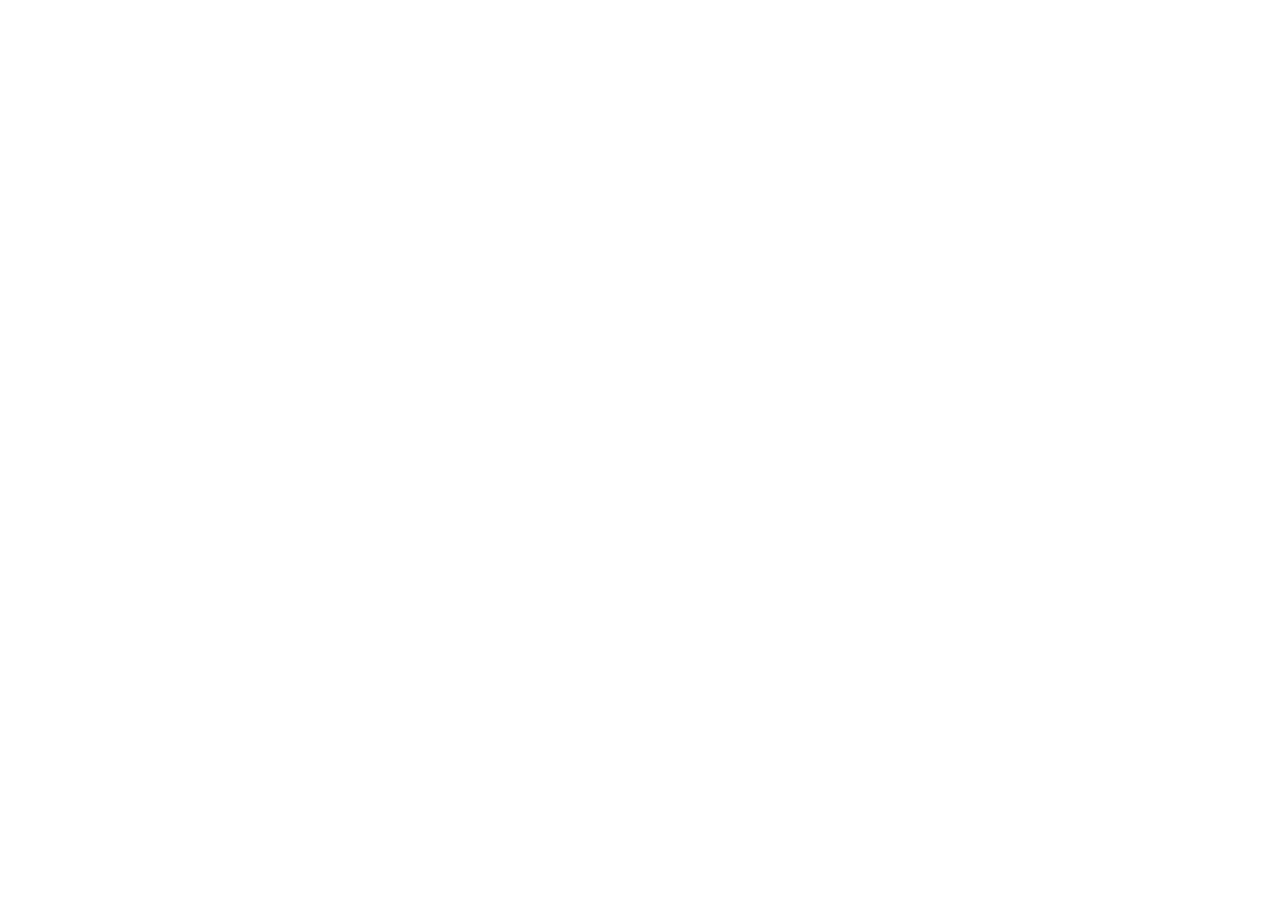
==== index.html @ a06a1afc "Estruturação do projeto" ====
<!DOCTYPE html>
<html lang="pt-br">
<head>
    <meta charset="UTF-8">
    <meta name="viewport" content="width=device-width, initial-scale=1.0">
    <title>Dashboard Mini Loja</title>
</head>
<body>
    
</body>
</html>
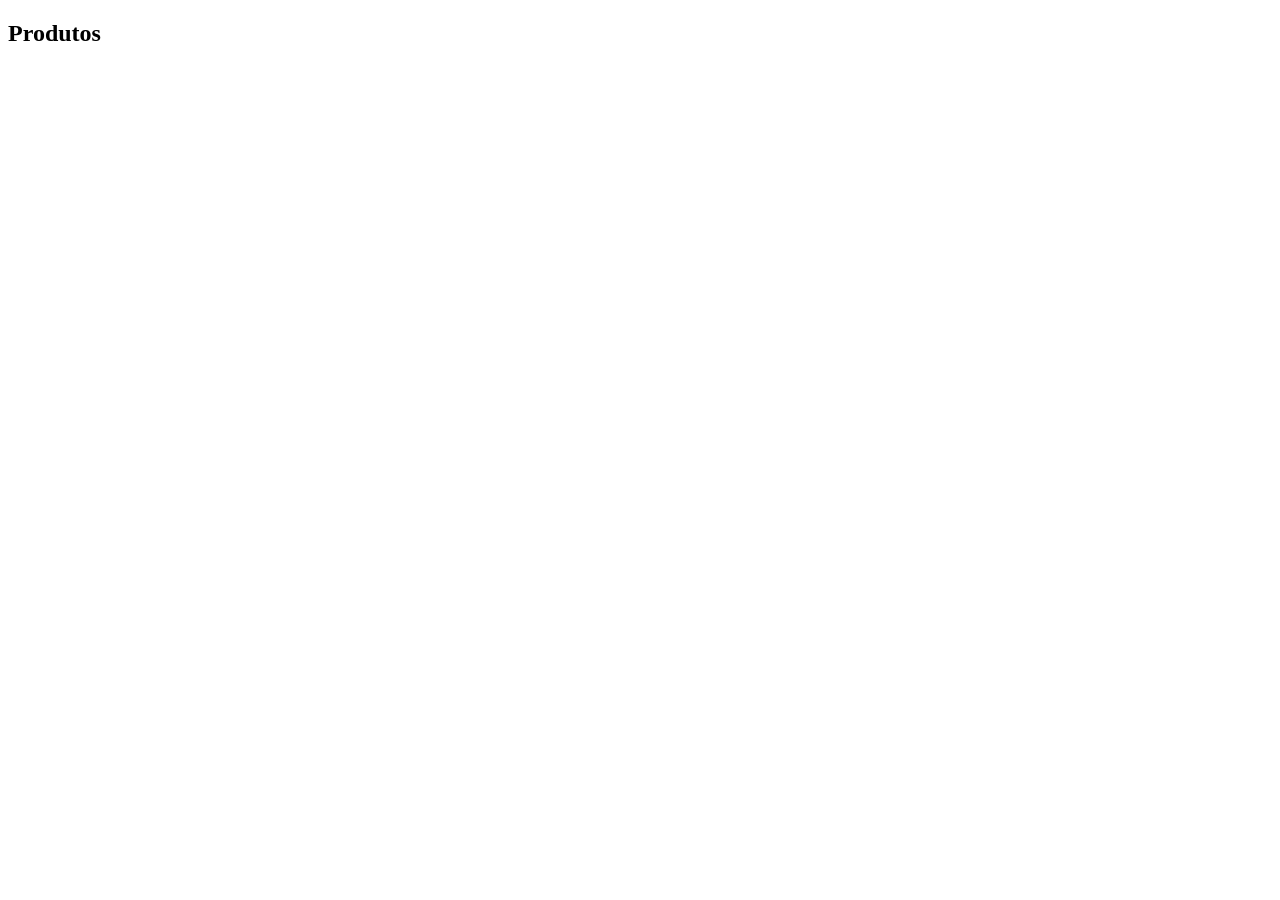
==== commit d5babb41: "adiciona funcionalidade de listagem de produtos com detalhes no frontend e backend" ====
--- a/index.html
+++ b/index.html
@@ -6,6 +6,11 @@
     <title>Dashboard Mini Loja</title>
 </head>
 <body>
-    
+    <section>
+    <h2>Produtos</h2>
+
+    <div id="lista-produtos"></div>
+    </section>
+<script src="js/produto.js"></script>
 </body>
 </html>
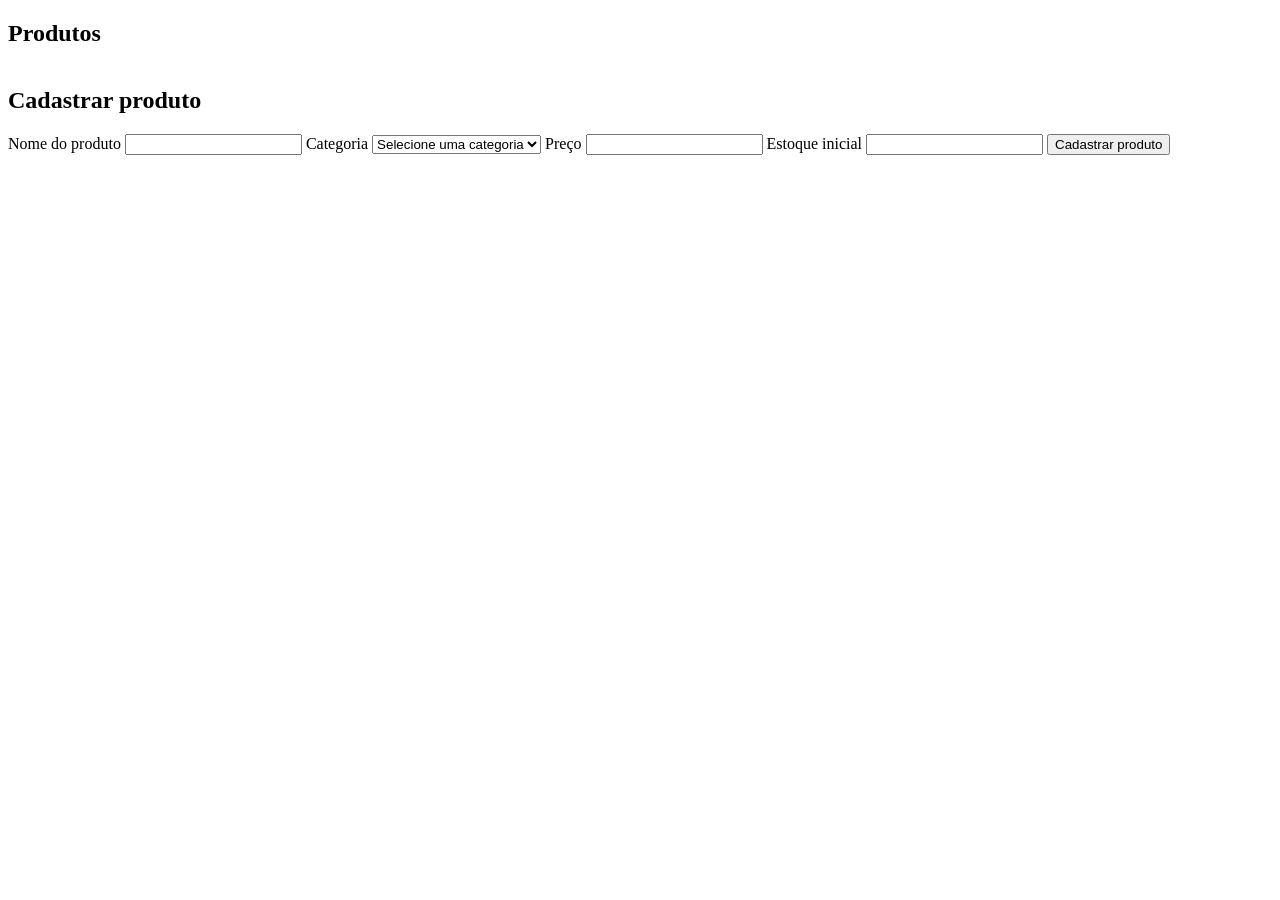
==== commit 4884c900: "adiciona formulário e lógica para cadastro de produtos no frontend e backend" ====
--- a/index.html
+++ b/index.html
@@ -3,6 +3,7 @@
 <head>
     <meta charset="UTF-8">
     <meta name="viewport" content="width=device-width, initial-scale=1.0">
+    <link rel="stylesheet" href="css/style.css">
     <title>Dashboard Mini Loja</title>
 </head>
 <body>
@@ -11,6 +12,32 @@
 
     <div id="lista-produtos"></div>
     </section>
+    <section>
+    <h2>Cadastrar produto</h2>
+
+    <form id="form-produto">
+
+        <label for="nome">Nome do produto</label>
+        <input type="text" id="nome" required>
+
+        <label for="categoria">Categoria</label>
+        <select id="categoria" required>
+            <option value="">Selecione uma categoria</option>
+            <option value="1">Eletrônicos</option>
+            <option value="2">Informática</option>
+            <option value="3">Acessórios</option>
+        </select>
+
+        <label for="preco">Preço</label>
+        <input type="number" id="preco" step="0.01" min="0" required>
+
+        <label for="estoque">Estoque inicial</label>
+        <input type="number" id="estoque" min="0" required>
+
+        <button type="submit">Cadastrar produto</button>
+
+    </form>
+</section>
 <script src="js/produto.js"></script>
 </body>
 </html>
--- a/css/style.css
+++ b/css/style.css
@@ -0,0 +1,36 @@
+
+
+#lista-produtos {
+    display: grid;
+    grid-template-columns: repeat(auto-fit, minmax(220px, 1fr));
+    gap: 20px;
+}
+
+.card-produto {
+    background-color: #ffffff;
+    border: 1px solid #e2e8f0;
+    border-radius: 12px;
+    padding: 20px;
+    box-shadow: 0 4px 12px rgba(0, 0, 0, 0.08);
+}
+
+.card-produto h3 {
+    margin-top: 0;
+    margin-bottom: 12px;
+}
+
+.card-produto p {
+    margin: 6px 0;
+}
+
+.estoque-baixo {
+    color: #dc2626;
+    font-weight: bold;
+}
+
+.aviso-estoque {
+    display: block;
+    margin-top: 10px;
+    font-size: 14px;
+    font-weight: bold;
+}
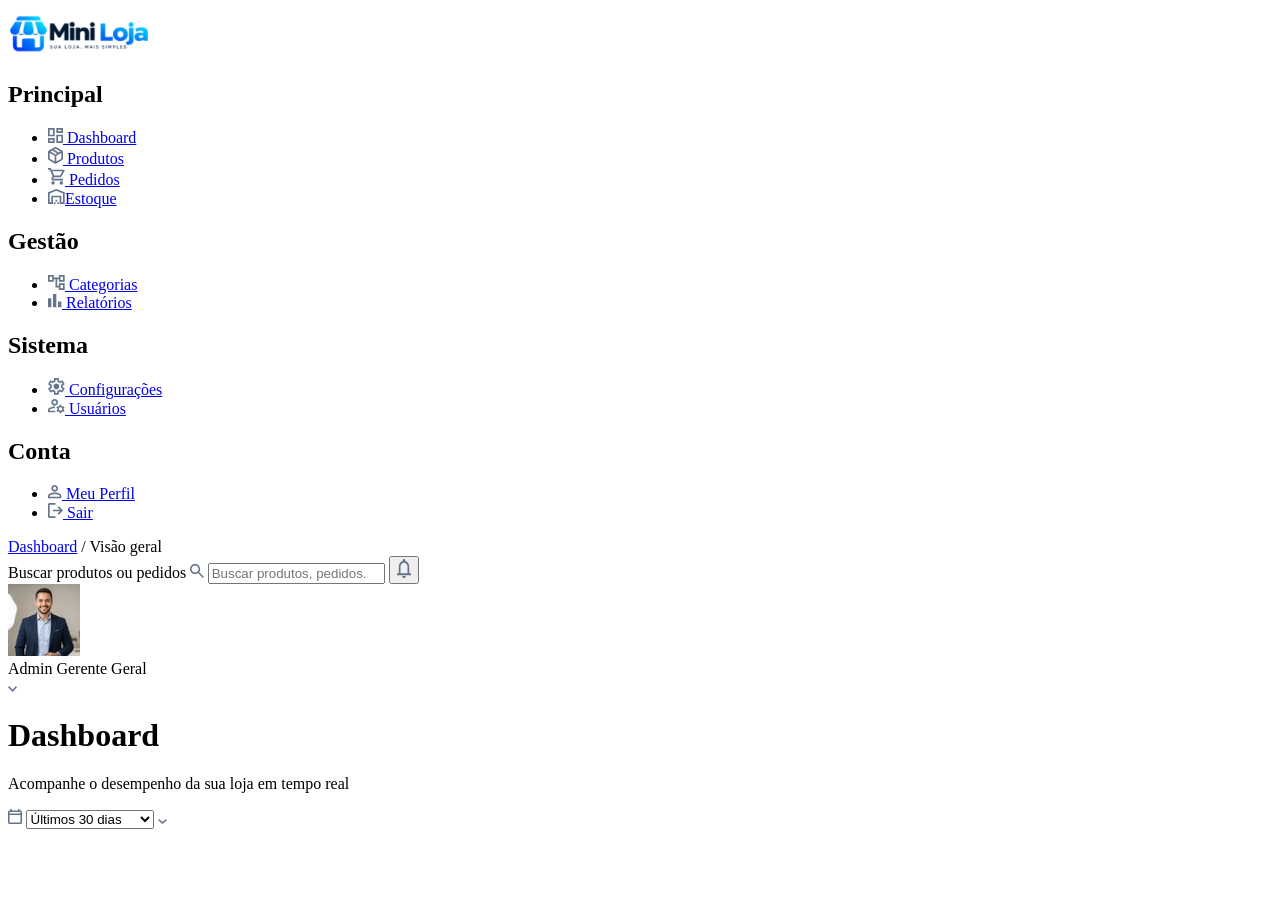
==== commit 2e437621: "adiciona ícone SVG de calendário e reorganiza a estrutura do HTML para o dashboard" ====
--- a/index.html
+++ b/index.html
@@ -1,5 +1,5 @@
 <!DOCTYPE html>
-<html lang="pt-br">
+<html lang="pt-br">     
 <head>
     <meta charset="UTF-8">
     <meta name="viewport" content="width=device-width, initial-scale=1.0">
@@ -7,37 +7,95 @@
     <title>Dashboard Mini Loja</title>
 </head>
 <body>
-    <section>
-    <h2>Produtos</h2>
+    <aside class="sidebar">
+        <img src="assets/img/Logo Mini Loja1.png" alt="Logo da Mini Loja" id="logo">
+        <nav aria-label="Navegação principal">
+            <h2>Principal</h2>
+            <ul>
+            <li><a href="#dashboard"><svg class="nav-icon" width="15" height="15" viewBox="0 0 15 15" fill="none" xmlns="http://www.w3.org/2000/svg">
+            <path d="M8.33333 5V0H15V5H8.33333ZM0 8.33333V0H6.66667V8.33333H0ZM8.33333 15V6.66667H15V15H8.33333ZM0 15V10H6.66667V15H0ZM1.66667 6.66667H5V1.66667H1.66667V6.66667ZM10 13.3333H13.3333V8.33333H10V13.3333ZM10 3.33333H13.3333V1.66667H10V3.33333ZM1.66667 13.3333H5V11.6667H1.66667V13.3333Z" fill="#64748B"/>
+            </svg> Dashboard</a></li>
+            <li><a href="#produtos"><svg class="nav-icon" width="15" height="17" viewBox="0 0 15 17" fill="none" xmlns="http://www.w3.org/2000/svg">
+            <path d="M6.66667 14.5208V8.8125L1.66667 5.91667V11.625L6.66667 14.5208ZM8.33333 14.5208L13.3333 11.625V5.91667L8.33333 8.8125V14.5208ZM6.66667 16.4375L0.833333 13.0833C0.569444 12.9306 0.364583 12.7292 0.21875 12.4792C0.0729167 12.2292 0 11.9514 0 11.6458V5.02083C0 4.71528 0.0729167 4.4375 0.21875 4.1875C0.364583 3.9375 0.569444 3.73611 0.833333 3.58333L6.66667 0.229167C6.93056 0.0763889 7.20833 0 7.5 0C7.79167 0 8.06944 0.0763889 8.33333 0.229167L14.1667 3.58333C14.4306 3.73611 14.6354 3.9375 14.7812 4.1875C14.9271 4.4375 15 4.71528 15 5.02083V11.6458C15 11.9514 14.9271 12.2292 14.7812 12.4792C14.6354 12.7292 14.4306 12.9306 14.1667 13.0833L8.33333 16.4375C8.06944 16.5903 7.79167 16.6667 7.5 16.6667C7.20833 16.6667 6.93056 16.5903 6.66667 16.4375ZM10.8333 5.4375L12.4375 4.52083L7.5 1.66667L5.875 2.60417L10.8333 5.4375ZM7.5 7.375L9.125 6.4375L4.1875 3.58333L2.5625 4.52083L7.5 7.375Z" fill="#64748B"/></svg> Produtos</a></li>
+            <li><a href="#pedidos"><svg class="nav-icon" width="17" height="17" viewBox="0 0 17 17" fill="none" xmlns="http://www.w3.org/2000/svg">
+            <path d="M5 16.6667C4.54167 16.6667 4.14931 16.5035 3.82292 16.1771C3.49653 15.8507 3.33333 15.4583 3.33333 15C3.33333 14.5417 3.49653 14.1493 3.82292 13.8229C4.14931 13.4965 4.54167 13.3333 5 13.3333C5.45833 13.3333 5.85069 13.4965 6.17708 13.8229C6.50347 14.1493 6.66667 14.5417 6.66667 15C6.66667 15.4583 6.50347 15.8507 6.17708 16.1771C5.85069 16.5035 5.45833 16.6667 5 16.6667ZM13.3333 16.6667C12.875 16.6667 12.4826 16.5035 12.1562 16.1771C11.8299 15.8507 11.6667 15.4583 11.6667 15C11.6667 14.5417 11.8299 14.1493 12.1562 13.8229C12.4826 13.4965 12.875 13.3333 13.3333 13.3333C13.7917 13.3333 14.184 13.4965 14.5104 13.8229C14.8368 14.1493 15 14.5417 15 15C15 15.4583 14.8368 15.8507 14.5104 16.1771C14.184 16.5035 13.7917 16.6667 13.3333 16.6667ZM4.29167 3.33333L6.29167 7.5H12.125L14.4167 3.33333H4.29167ZM3.5 1.66667H15.7917C16.1111 1.66667 16.3542 1.80903 16.5208 2.09375C16.6875 2.37847 16.6944 2.66667 16.5417 2.95833L13.5833 8.29167C13.4306 8.56944 13.2257 8.78472 12.9688 8.9375C12.7118 9.09028 12.4306 9.16667 12.125 9.16667H5.91667L5 10.8333H15V12.5H5C4.375 12.5 3.90278 12.2257 3.58333 11.6771C3.26389 11.1285 3.25 10.5833 3.54167 10.0417L4.66667 8L1.66667 1.66667H0V0H2.70833L3.5 1.66667ZM6.29167 7.5H12.125H6.29167Z" fill="#64748B"/></svg> Pedidos</a></li>
+            <li><a href="#estoque"><svg class="nav-icon" width="17" height="15" viewBox="0 0 17 15" fill="none" xmlns="http://www.w3.org/2000/svg">
+            <path d="M1.66667 13.3333H3.33333V6.66667H13.3333V13.3333H15V4.45833L8.33333 1.79167L1.66667 4.45833V13.3333ZM0 15V3.33333L8.33333 0L16.6667 3.33333V15H11.6667V8.33333H5V15H0ZM5.83333 15V13.3333H7.5V15H5.83333ZM7.5 12.5V10.8333H9.16667V12.5H7.5ZM9.16667 15V13.3333H10.8333V15H9.16667ZM3.33333 6.66667H8.33333H13.3333H3.33333Z" fill="#64748B"/></svg>Estoque</a></li>
+            </ul>
+        <h2>Gestão</h2>
+        <ul>
+            <li><a href="#categorias"><svg class="nav-icon" width="17" height="15" viewBox="0 0 17 15" fill="none" xmlns="http://www.w3.org/2000/svg">
+            <path d="M10.8333 15V12.5H7.5V4.16667H5.83333V6.66667H0V0H5.83333V2.5H10.8333V0H16.6667V6.66667H10.8333V4.16667H9.16667V10.8333H10.8333V8.33333H16.6667V15H10.8333ZM1.66667 1.66667V5V1.66667ZM12.5 10V13.3333V10ZM12.5 1.66667V5V1.66667ZM12.5 5H15V1.66667H12.5V5ZM12.5 13.3333H15V10H12.5V13.3333ZM1.66667 5H4.16667V1.66667H1.66667V5Z" fill="#64748B"/></svg> Categorias</a></li>
+            <li><a href="#relatorios"><svg class="nav-icon" width="14" height="14" viewBox="0 0 14 14" fill="none" xmlns="http://www.w3.org/2000/svg">
+            <path d="M10 13.3333V7.5H13.3333V13.3333H10ZM5 13.3333V0H8.33333V13.3333H5ZM0 13.3333V4.16667H3.33333V13.3333H0Z" fill="#64748B"/></svg> Relatórios</a></li>
+        </ul>
+        <h2>Sistema</h2>
+        <ul>
+            <li><a href="#configuracoes"><svg class="nav-icon" width="17" height="17" viewBox="0 0 17 17" fill="none" xmlns="http://www.w3.org/2000/svg">
+            <path d="M6.08333 16.6667L5.75 14C5.56944 13.9306 5.39931 13.8472 5.23958 13.75C5.07986 13.6528 4.92361 13.5486 4.77083 13.4375L2.29167 14.4792L0 10.5208L2.14583 8.89583C2.13194 8.79861 2.125 8.70486 2.125 8.61458C2.125 8.52431 2.125 8.43056 2.125 8.33333C2.125 8.23611 2.125 8.14236 2.125 8.05208C2.125 7.96181 2.13194 7.86806 2.14583 7.77083L0 6.14583L2.29167 2.1875L4.77083 3.22917C4.92361 3.11806 5.08333 3.01389 5.25 2.91667C5.41667 2.81944 5.58333 2.73611 5.75 2.66667L6.08333 0H10.6667L11 2.66667C11.1806 2.73611 11.3507 2.81944 11.5104 2.91667C11.6701 3.01389 11.8264 3.11806 11.9792 3.22917L14.4583 2.1875L16.75 6.14583L14.6042 7.77083C14.6181 7.86806 14.625 7.96181 14.625 8.05208C14.625 8.14236 14.625 8.23611 14.625 8.33333C14.625 8.43056 14.625 8.52431 14.625 8.61458C14.625 8.70486 14.6111 8.79861 14.5833 8.89583L16.7292 10.5208L14.4375 14.4792L11.9792 13.4375C11.8264 13.5486 11.6667 13.6528 11.5 13.75C11.3333 13.8472 11.1667 13.9306 11 14L10.6667 16.6667H6.08333ZM7.54167 15H9.1875L9.47917 12.7917C9.90972 12.6806 10.309 12.5174 10.6771 12.3021C11.0451 12.0868 11.3819 11.8264 11.6875 11.5208L13.75 12.375L14.5625 10.9583L12.7708 9.60417C12.8403 9.40972 12.8889 9.20486 12.9167 8.98958C12.9444 8.77431 12.9583 8.55556 12.9583 8.33333C12.9583 8.11111 12.9444 7.89236 12.9167 7.67708C12.8889 7.46181 12.8403 7.25694 12.7708 7.0625L14.5625 5.70833L13.75 4.29167L11.6875 5.16667C11.3819 4.84722 11.0451 4.57986 10.6771 4.36458C10.309 4.14931 9.90972 3.98611 9.47917 3.875L9.20833 1.66667H7.5625L7.27083 3.875C6.84028 3.98611 6.44097 4.14931 6.07292 4.36458C5.70486 4.57986 5.36806 4.84028 5.0625 5.14583L3 4.29167L2.1875 5.70833L3.97917 7.04167C3.90972 7.25 3.86111 7.45833 3.83333 7.66667C3.80556 7.875 3.79167 8.09722 3.79167 8.33333C3.79167 8.55556 3.80556 8.77083 3.83333 8.97917C3.86111 9.1875 3.90972 9.39583 3.97917 9.60417L2.1875 10.9583L3 12.375L5.0625 11.5C5.36806 11.8194 5.70486 12.0868 6.07292 12.3021C6.44097 12.5174 6.84028 12.6806 7.27083 12.7917L7.54167 15ZM8.41667 11.25C9.22222 11.25 9.90972 10.9653 10.4792 10.3958C11.0486 9.82639 11.3333 9.13889 11.3333 8.33333C11.3333 7.52778 11.0486 6.84028 10.4792 6.27083C9.90972 5.70139 9.22222 5.41667 8.41667 5.41667C7.59722 5.41667 6.90625 5.70139 6.34375 6.27083C5.78125 6.84028 5.5 7.52778 5.5 8.33333C5.5 9.13889 5.78125 9.82639 6.34375 10.3958C6.90625 10.9653 7.59722 11.25 8.41667 11.25Z" fill="#64748B"/></svg> Configurações</a></li>
+            <li><a href="#usuarios"><svg class="nav-icon" width="17" height="15" viewBox="0 0 17 15" fill="none" xmlns="http://www.w3.org/2000/svg">
+            <path d="M6.66667 6.66667C5.75 6.66667 4.96528 6.34028 4.3125 5.6875C3.65972 5.03472 3.33333 4.25 3.33333 3.33333C3.33333 2.41667 3.65972 1.63194 4.3125 0.979167C4.96528 0.326389 5.75 0 6.66667 0C7.58333 0 8.36806 0.326389 9.02083 0.979167C9.67361 1.63194 10 2.41667 10 3.33333C10 4.25 9.67361 5.03472 9.02083 5.6875C8.36806 6.34028 7.58333 6.66667 6.66667 6.66667ZM0 13.3333V11C0 10.5417 0.118056 10.1111 0.354167 9.70833C0.590278 9.30556 0.916667 9 1.33333 8.79167C2.04167 8.43056 2.84028 8.125 3.72917 7.875C4.61806 7.625 5.59722 7.5 6.66667 7.5C6.77778 7.5 6.875 7.5 6.95833 7.5C7.04167 7.5 7.125 7.51389 7.20833 7.54167C7.09722 7.79167 7.00347 8.05208 6.92708 8.32292C6.85069 8.59375 6.79167 8.875 6.75 9.16667H6.66667C5.68056 9.16667 4.79514 9.29167 4.01042 9.54167C3.22569 9.79167 2.58333 10.0417 2.08333 10.2917C1.95833 10.3611 1.85764 10.4583 1.78125 10.5833C1.70486 10.7083 1.66667 10.8472 1.66667 11V11.6667H6.91667C7 11.9583 7.11111 12.2465 7.25 12.5312C7.38889 12.816 7.54167 13.0833 7.70833 13.3333H0ZM11.6667 14.1667L11.4167 12.9167C11.25 12.8472 11.0938 12.7743 10.9479 12.6979C10.8021 12.6215 10.6528 12.5278 10.5 12.4167L9.29167 12.7917L8.45833 11.375L9.41667 10.5417C9.38889 10.3472 9.375 10.1667 9.375 10C9.375 9.83333 9.38889 9.65278 9.41667 9.45833L8.45833 8.625L9.29167 7.20833L10.5 7.58333C10.6528 7.47222 10.8021 7.37847 10.9479 7.30208C11.0938 7.22569 11.25 7.15278 11.4167 7.08333L11.6667 5.83333H13.3333L13.5833 7.08333C13.75 7.15278 13.9062 7.22917 14.0521 7.3125C14.1979 7.39583 14.3472 7.5 14.5 7.625L15.7083 7.20833L16.5417 8.66667L15.5833 9.5C15.6111 9.66667 15.625 9.84028 15.625 10.0208C15.625 10.2014 15.6111 10.375 15.5833 10.5417L16.5417 11.375L15.7083 12.7917L14.5 12.4167C14.3472 12.5278 14.1979 12.6215 14.0521 12.6979C13.9062 12.7743 13.75 12.8472 13.5833 12.9167L13.3333 14.1667H11.6667ZM12.5 11.6667C12.9583 11.6667 13.3507 11.5035 13.6771 11.1771C14.0035 10.8507 14.1667 10.4583 14.1667 10C14.1667 9.54167 14.0035 9.14931 13.6771 8.82292C13.3507 8.49653 12.9583 8.33333 12.5 8.33333C12.0417 8.33333 11.6493 8.49653 11.3229 8.82292C10.9965 9.14931 10.8333 9.54167 10.8333 10C10.8333 10.4583 10.9965 10.8507 11.3229 11.1771C11.6493 11.5035 12.0417 11.6667 12.5 11.6667ZM6.66667 5C7.125 5 7.51736 4.83681 7.84375 4.51042C8.17014 4.18403 8.33333 3.79167 8.33333 3.33333C8.33333 2.875 8.17014 2.48264 7.84375 2.15625C7.51736 1.82986 7.125 1.66667 6.66667 1.66667C6.20833 1.66667 5.81597 1.82986 5.48958 2.15625C5.16319 2.48264 5 2.875 5 3.33333C5 3.79167 5.16319 4.18403 5.48958 4.51042C5.81597 4.83681 6.20833 5 6.66667 5Z" fill="#64748B"/></svg> Usuários</a></li>
+        </ul>
+        <div class="sidebar-footer">
+            <h2>Conta</h2>
+        <ul>
+            <li><a href="#perfil"><svg class="nav-icon" width="14" height="14" viewBox="0 0 14 14" fill="none" xmlns="http://www.w3.org/2000/svg">
+            <path d="M6.66667 6.66667C5.75 6.66667 4.96528 6.34028 4.3125 5.6875C3.65972 5.03472 3.33333 4.25 3.33333 3.33333C3.33333 2.41667 3.65972 1.63194 4.3125 0.979167C4.96528 0.326389 5.75 0 6.66667 0C7.58333 0 8.36806 0.326389 9.02083 0.979167C9.67361 1.63194 10 2.41667 10 3.33333C10 4.25 9.67361 5.03472 9.02083 5.6875C8.36806 6.34028 7.58333 6.66667 6.66667 6.66667ZM0 13.3333V11C0 10.5278 0.121528 10.0938 0.364583 9.69792C0.607639 9.30208 0.930556 9 1.33333 8.79167C2.19444 8.36111 3.06944 8.03819 3.95833 7.82292C4.84722 7.60764 5.75 7.5 6.66667 7.5C7.58333 7.5 8.48611 7.60764 9.375 7.82292C10.2639 8.03819 11.1389 8.36111 12 8.79167C12.4028 9 12.7257 9.30208 12.9688 9.69792C13.2118 10.0938 13.3333 10.5278 13.3333 11V13.3333H0ZM1.66667 11.6667H11.6667V11C11.6667 10.8472 11.6285 10.7083 11.5521 10.5833C11.4757 10.4583 11.375 10.3611 11.25 10.2917C10.5 9.91667 9.74306 9.63542 8.97917 9.44792C8.21528 9.26042 7.44444 9.16667 6.66667 9.16667C5.88889 9.16667 5.11806 9.26042 4.35417 9.44792C3.59028 9.63542 2.83333 9.91667 2.08333 10.2917C1.95833 10.3611 1.85764 10.4583 1.78125 10.5833C1.70486 10.7083 1.66667 10.8472 1.66667 11V11.6667ZM6.66667 5C7.125 5 7.51736 4.83681 7.84375 4.51042C8.17014 4.18403 8.33333 3.79167 8.33333 3.33333C8.33333 2.875 8.17014 2.48264 7.84375 2.15625C7.51736 1.82986 7.125 1.66667 6.66667 1.66667C6.20833 1.66667 5.81597 1.82986 5.48958 2.15625C5.16319 2.48264 5 2.875 5 3.33333C5 3.79167 5.16319 4.18403 5.48958 4.51042C5.81597 4.83681 6.20833 5 6.66667 5Z" fill="#64748B"/></svg> Meu Perfil</a></li>
+            <li><a href="#sair"><svg class="nav-icon" width="15" height="15" viewBox="0 0 15 15" fill="none" xmlns="http://www.w3.org/2000/svg">
+            <path d="M1.66667 15C1.20833 15 0.815972 14.8368 0.489583 14.5104C0.163194 14.184 0 13.7917 0 13.3333V1.66667C0 1.20833 0.163194 0.815972 0.489583 0.489583C0.815972 0.163194 1.20833 0 1.66667 0H7.5V1.66667H1.66667V13.3333H7.5V15H1.66667ZM10.8333 11.6667L9.6875 10.4583L11.8125 8.33333H5V6.66667H11.8125L9.6875 4.54167L10.8333 3.33333L15 7.5L10.8333 11.6667Z" fill="#64748B"/></svg> Sair</a></li>
+        </ul>
+        </div>
+        </nav>
+    </aside>
+    <header class="topbar">
+        <nav class="topbar_content" aria-label="Navegação do cabeçalho">
+            <div class="breadcrumb" aria-label="Localização">
+                <a href="#dashboard">Dashboard</a>
+                <span aria-hidden="true">/</span>
+                <span aria-current="page">Visão geral</span>
+            </div>
+            <div class="topbar_actions">
+                <label class="search-box">
+                    <span class="visually-hidden">Buscar produtos ou pedidos</span>
+                    <img src="assets/img/header-search.svg" alt="" aria-hidden="true">
+                    <input type="search" placeholder="Buscar produtos, pedidos...">
+                </label>
+                <button class="notification-button" type="button" aria-label="Notificações">
+                    <img src="assets/img/header-notifications.svg" alt="" aria-hidden="true">
+                    <span class="notification-dot" aria-hidden="true"></span>
+                </button>
+                <span class="topbar-divider" aria-hidden="true"></span>
+                <div class="profile">
+                    <img class="profile_photo" src="assets/img/profile-admin.jpg" alt="Foto de perfil do administrador">
+                    <div class="profile_details">
+                        <span>Admin</span>
+                        <span>Gerente Geral</span>
+                    </div>
+                    <img class="profile_chevron" src="assets/img/header-chevron.svg" alt="" aria-hidden="true">
+                </div>
+            </div>
+        </nav>
+    </header>
+    <main>
+        <div id="conteudo">
+            <div>
+                <h1>Dashboard</h1>
+                <p>Acompanhe o desempenho da sua loja em tempo real</p>
+            </div>
+            <label class="filtro-data">
+                <img src="assets/img/period-calendar.svg" alt="" aria-hidden="true">
+                <select name="FiltroData" id="filtroData" aria-label="Filtrar período">
+                    <option value="hoje">Hoje</option>
+                    <option value="semana">Últimos 7 dias</option>
+                    <option value="mes" selected>Últimos 30 dias</option>
+                    <option value="ano">Últimos 12 meses</option>
+                </select>
+                <img src="assets/img/header-chevron.svg" alt="" aria-hidden="true">
+            </label>
 
-    <div id="lista-produtos"></div>
-    </section>
-    <section>
-    <h2>Cadastrar produto</h2>
-
-    <form id="form-produto">
-
-        <label for="nome">Nome do produto</label>
-        <input type="text" id="nome" required>
-
-        <label for="categoria">Categoria</label>
-        <select id="categoria" required>
-            <option value="">Selecione uma categoria</option>
-            <option value="1">Eletrônicos</option>
-            <option value="2">Informática</option>
-            <option value="3">Acessórios</option>
-        </select>
-
-        <label for="preco">Preço</label>
-        <input type="number" id="preco" step="0.01" min="0" required>
-
-        <label for="estoque">Estoque inicial</label>
-        <input type="number" id="estoque" min="0" required>
-
-        <button type="submit">Cadastrar produto</button>
-
-    </form>
-</section>
+        </div>
+    </main>
+    
 <script src="js/produto.js"></script>
 </body>
 </html>
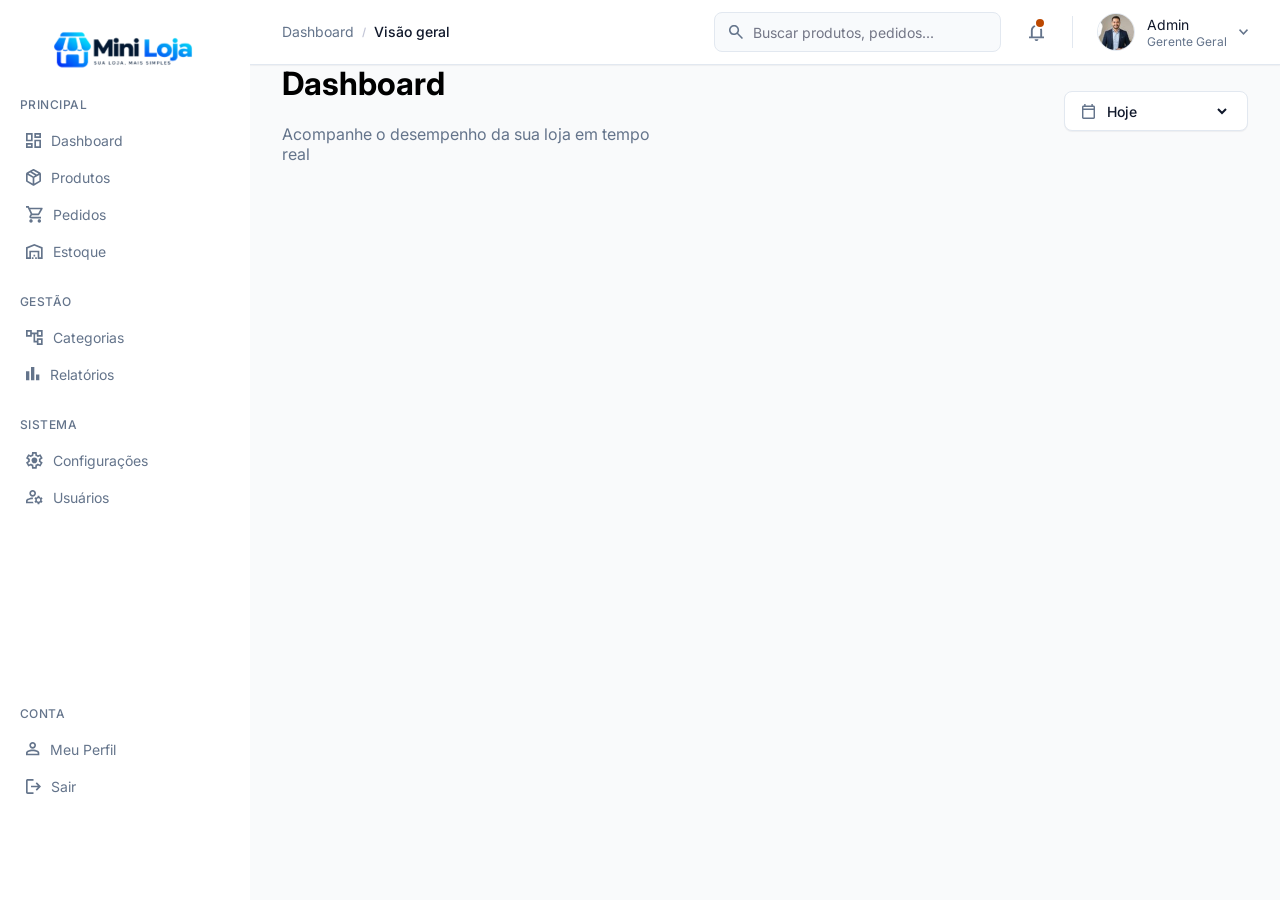
==== commit ff3f3893: "atualiza opções do filtro de data no dashboard" ====
--- a/index.html
+++ b/index.html
@@ -87,10 +87,9 @@
                 <select name="FiltroData" id="filtroData" aria-label="Filtrar período">
                     <option value="hoje">Hoje</option>
                     <option value="semana">Últimos 7 dias</option>
-                    <option value="mes" selected>Últimos 30 dias</option>
-                    <option value="ano">Últimos 12 meses</option>
+                    <option value="mes" >Últimos 30 dias</option>
+                    <option value="ano">Este ano (2026)</option>
                 </select>
-                <img src="assets/img/header-chevron.svg" alt="" aria-hidden="true">
             </label>
 
         </div>
--- a/css/style.css
+++ b/css/style.css
@@ -1,4 +1,305 @@
-
+@import url('https://fonts.googleapis.com/css2?family=Inter:ital,opsz,wght@0,14..32,100..900;1,14..32,100..900&display=swap');
+
+:root {
+    --background: #F9FAFB;
+    --cor-primaria: #2563EB;
+    --cor-secundaria: #EFF6FF;
+    --cor-ternaria: #BC4800;
+    --cor-neutra: #64748B;
+    --danger: #DC2626;  
+    --success: #16A34A;
+    --font-family: 'Inter', sans-serif;
+}
+
+body {
+    font-family: var(--font-family);
+    margin: 0;
+    min-height: 100vh;
+    display: grid;
+    grid-template-columns: 250px minmax(0, 1fr);
+    grid-template-rows: auto auto auto auto;
+    background: var(--background);
+}
+
+.sidebar {
+    grid-column: 1;
+    grid-row: 1 / span 4;
+    box-sizing: border-box;
+    height: 100vh;
+    padding: 0px 16px;
+    padding-top: 24px;
+    overflow-y: auto;
+    position: sticky;
+    top: 0;
+    background: white;
+    color: var(--cor-neutra);
+    h2 {
+        font-size: 12px;
+        font-weight: 500;
+        letter-spacing: 0.44px;
+        text-transform: uppercase;
+        padding: 0 8px 0 4px;
+    }
+    img#logo {
+        display: block;
+        margin: 0 auto 24px;
+        max-width: 100%;
+    }
+    nav ul {
+    list-style: none;
+    margin: 0 0 24px;
+    padding: 0;
+    }
+    nav a {
+    font-size: 14px;
+    display: flex;
+    align-items: center;
+    gap: 10px;
+    padding: 10px;
+    color: inherit;
+    text-decoration: none;
+    border-radius: 8px;
+    }
+    nav a:hover {
+    background: var(--cor-secundaria);
+    color: var(--cor-primaria);
+    }
+    .nav-icon path {
+       fill: currentColor;
+    }
+    div.sidebar-footer {
+        margin-top: 190px;
+    }
+}
+
+.topbar {
+    grid-column: 2;
+    align-self: start;
+    min-width: 0;
+    background: #fff;
+    border-bottom: 1px solid #e2e8f0;
+    box-shadow: 0 1px 1px rgba(15, 23, 42, 0.04);
+    color: #0f172a;
+    font-family: Inter, -apple-system, BlinkMacSystemFont, "Segoe UI", sans-serif;
+}
+
+.topbar_content {
+    box-sizing: border-box;
+    display: flex;
+    align-items: center;
+    justify-content: space-between;
+    gap: 24px;
+    min-height: 64px;
+    padding: 0 32px;
+}
+
+.breadcrumb {
+    display: flex;
+    align-items: center;
+    gap: 8px;
+    white-space: nowrap;
+    font-size: 14px;
+    line-height: 20px;
+    a {
+        color: #64748b;
+        text-decoration: none;
+    }
+    a:hover {
+        color: var(--cor-primaria);
+    }
+}
+
+
+.breadcrumb span[aria-hidden="true"] {
+    color: #c3c6d7;
+    font-size: 11px;
+    font-weight: 600;
+    letter-spacing: 0.44px;
+}
+
+.breadcrumb [aria-current="page"] {
+    font-weight: 500;
+}
+
+.topbar_actions {
+    display: flex;
+    align-items: center;
+    gap: 20px;
+    min-width: 0;
+}
+
+.search-box {
+    box-sizing: border-box;
+    display: flex;
+    align-items: center;
+    gap: 10px;
+    width: 288px;
+    height: 40px;
+    padding: 0 12px 0 14px;
+    background: #f8fafc;
+    border: 1px solid #e2e8f0;
+    border-radius: 8px;
+    img {
+        flex: 0 0 13.5px;
+        width: 13.5px;
+        height: 13.5px;
+    }
+    input {
+        min-width: 0;
+        width: 100%;
+        padding: 0;
+        color: #0f172a;
+        background: transparent;
+        border: 0;
+        outline: 0;
+        font: inherit;
+        font-size: 14px;
+    }
+    input::placeholder {
+        color: #737686;
+        opacity: 1;
+    }
+}
+
+.notification-button {
+    position: relative;
+    display: grid;
+    flex: 0 0 31px;
+    place-items: center;
+    width: 31px;
+    height: 42px;
+    padding: 0;
+    background: transparent;
+    border: 0;
+    border-radius: 8px;
+    cursor: pointer;
+    img {
+        width: 14.667px;
+        height: 18.333px;
+    }
+}
+
+.notification-dot {
+    position: absolute;
+    top: 6px;
+    right: 5.67px;
+    width: 8px;
+    height: 8px;
+    background: var(--cor-ternaria);
+    border: 2px solid #fff;
+    border-radius: 50%;
+}
+
+.topbar-divider {
+    flex: 0 0 1px;
+    height: 32px;
+    background: #e2e8f0;
+}
+
+.profile {
+    display: flex;
+    align-items: center;
+    gap: 12px;
+    padding-left: 4px;
+    white-space: nowrap;
+}
+
+.profile_photo {
+    flex: 0 0 36px;
+    width: 36px;
+    height: 36px;
+    object-fit: cover;
+    border: 1px solid #e2e8f0;
+    border-radius: 50%;
+}
+
+.profile_details {
+    display: flex;
+    flex-direction: column;
+    gap: 0;
+    font-size: 14px;
+    line-height: 18px;
+}
+
+.profile_details span:last-child {
+    color: #64748b;
+    font-size: 12px;
+    line-height: 15px;
+}
+
+.profile_chevron {
+    flex: 0 0 9px;
+    width: 9px;
+    height: 5.55px;
+}
+
+.visually-hidden {
+    position: absolute;
+    width: 1px;
+    height: 1px;
+    padding: 0;
+    margin: -1px;
+    overflow: hidden;
+    clip: rect(0, 0, 0, 0);
+    white-space: nowrap;
+    border: 0;
+}
+
+main {
+    padding: 10px 32px;
+    h1 {
+        font-size: 32px;
+    }
+}
+
+/*main,
+body > section {
+    grid-column: 2;
+    padding: 24px;
+}*/
+
+/* 1. Cabeçalho da Página */
+
+/* Layout automático */
+#conteudo {
+    display: flex;
+    flex-direction: row;
+    justify-content: space-between;
+    align-items: center;
+    padding: 0px 0px 8px;
+    gap: 406px;
+    height: 72px;
+    p {
+        color: var(--cor-neutra)
+    }
+}
+
+
+.filtro-data {
+    box-sizing: border-box;
+    display: inline-flex;
+    align-items: center;
+    gap: 8px;
+    height: 40px;
+    padding: 0 17px;
+    background: #fff;
+    border: 1px solid #e2e8f0;
+    border-radius: 8px;
+    box-shadow: 0 1px 1px rgba(15, 23, 42, 0.05);
+    cursor: pointer;
+    img {
+        display: block;
+        flex: none;
+    }
+    select {
+      color: #0f172a;
+      background: transparent;
+      border: 0;
+      outline: 0;
+      font: 500 14px/20px var(--font-family);   
+      cursor: pointer;  
+    }
+}
 
 #lista-produtos {
     display: grid;
@@ -24,7 +325,7 @@
 }
 
 .estoque-baixo {
-    color: #dc2626;
+    color: var(--danger);
     font-weight: bold;
 }
 
@@ -33,4 +334,47 @@
     margin-top: 10px;
     font-size: 14px;
     font-weight: bold;
+}
+
+@media (max-width: 700px) {
+    body {
+        grid-template-columns: 1fr;
+        grid-template-rows: auto;
+    }
+
+    .sidebar {
+        grid-column: 1;
+        grid-row: auto;
+        width: 100%;
+        height: auto;
+        position: static;
+    }
+
+    .topbar {
+        grid-column: 1;
+    }
+
+    .topbar > nav {
+        flex-wrap: wrap;
+    }
+
+    .topbar__content {
+        padding: 12px 16px;
+    }
+
+    .topbar__actions {
+        width: 100%;
+        justify-content: flex-end;
+        gap: 12px;
+    }
+
+    .search-box {
+        flex: 1 1 auto;
+        width: auto;
+    }
+
+    main,
+    body > section {
+        grid-column: 1;
+    }
 }
